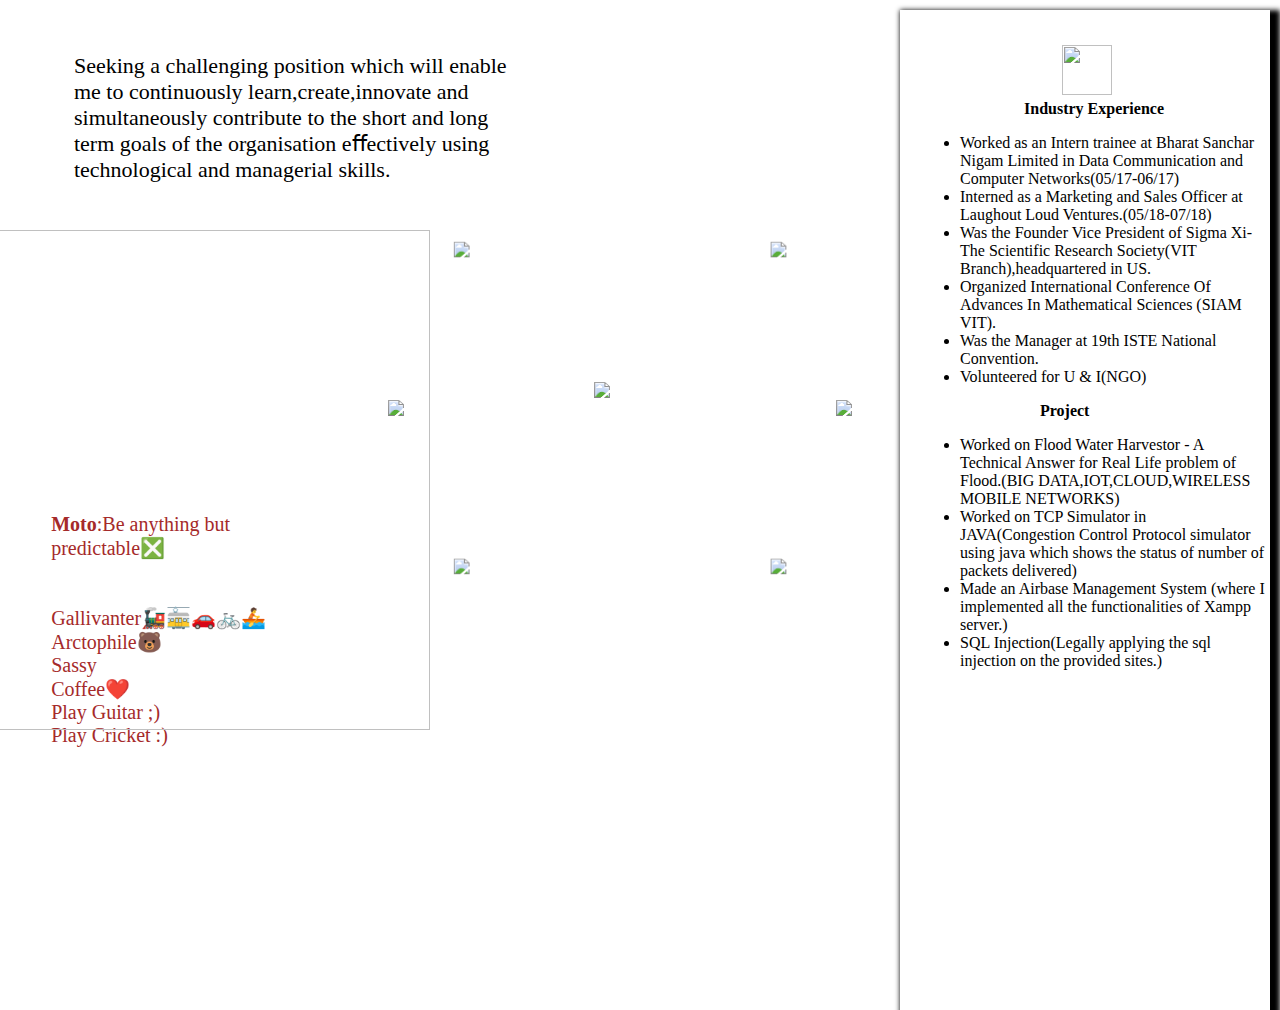
==== index.html @ 77c57bd3 "Add files via upload" ====
<!DOCTYPE HTML>

<html>   
<head>
<title>SNEHIL </title>
<link rel="stylesheet" type="text/css" href="./CSS/snehil.css">
</head>
<body background="C:\Users\SnehilDB\Desktop\snehil.jpg" >
<script src=".\js\snehil.js"></script>
    <div>
    <div class="tl">
           
        <div class="tla">
                
            Seeking a challenging position which will enable me to continuously learn,create,innovate and simultaneously contribute to the short and long term goals of the organisation eﬀectively using technological and managerial skills. 
                         
        </div>
        
    </div>
   
    <div class="interest">
            <b>Moto</b>:Be anything but predictable❎<br>
            <br>
            <br>
            Gallivanter🚂🚋🚗🚲🚣<br>
            Arctophile🐻<br>
            Sassy<br>
            Coffee❤️<br>
            Play Guitar ;)<br>
            Play Cricket :)
    </div>
    <div class="frameinterest">
            <img src="C:\Users\SnehilDB\Desktop\HTML\html\blackframe.png" height="500px" width="500px">
    </div>
    <div class="workexperience">
        <img src="C:\Users\SnehilDB\Desktop\HTML\html\work.png" border-radius="60%" width="50px" height="50px">
    </div>
    <div class="workexperienceborder">
         </div>    
         <div class="textwork">

                &nbsp &nbsp &nbsp &nbsp  &nbsp  &nbsp &nbsp &nbsp &nbsp &nbsp &nbsp &nbsp &nbsp <b>Industry Experience</b><br>
             <ul>
               <li> Worked as an Intern trainee at Bharat Sanchar Nigam Limited in Data Communication and Computer Networks(05/17-06/17)<br></li>
                <li>Interned as a Marketing and Sales Officer at Laughout Loud Ventures.(05/18-07/18)<br></li>
                <li>Was the Founder Vice President of Sigma Xi-The Scientific Research Society(VIT Branch),headquartered in US.<br></li>
                <li>Organized International Conference Of Advances In Mathematical Sciences (SIAM VIT).<br></li>
                <li>Was the Manager at 19th ISTE National Convention.<br></li>
                <li>Volunteered for U & I(NGO)<br></li>
             </ul>
             &nbsp &nbsp &nbsp &nbsp &nbsp &nbsp  &nbsp  &nbsp &nbsp &nbsp &nbsp &nbsp &nbsp &nbsp &nbsp <b>Project</b><br>
             <ul>
                <li>Worked on Flood Water Harvestor - A Technical Answer for Real Life problem of Flood.(BIG DATA,IOT,CLOUD,WIRELESS MOBILE NETWORKS)<br></li>
                <li>Worked on TCP Simulator in JAVA(Congestion Control Protocol simulator using java which shows the status of number of packets delivered) <br></li>
                <li>Made an Airbase Management System (where I implemented all the functionalities of Xampp  server.)<br></li>
                <li>SQL Injection(Legally applying the sql injection on the provided sites.)<br></li>
             </ul>
         </div>
                            
    <div class='circle-container'>
           

            <a href='#' class='center'><img src="C:\Users\SnehilDB\Desktop\HTML\html\center.png" id="myimage1" onclick="rotateImage1(id)"></a>
            <a href='https://www.facebook.com/profile.php?id=100009450449405' class='deg0' target="_blank"><img src="C:\Users\SnehilDB\Desktop\HTML\html\facebook.png"  id="myimage2" onclick="rotateImage1(id)"></a>
            <a href='https://www.instagram.com/snehil_lal/?hl=en' class='deg45' target="_blank"><img src='C:\Users\SnehilDB\Desktop\HTML\html\insta.png'  id="myimage3" onclick="rotateImage1(id)"></a>
            <a href='https://nam.delve.office.com/?u=0733cc33-0014-4886-a5b1-882d7a492a71&v=work' class='deg135' target="_blank"><img src='C:\Users\SnehilDB\Desktop\HTML\html\outlook.png' id="myimage4" onclick="rotateImage1(id)"></a>
            <a href='https://www.linkedin.com/in/snehil-72606b153/' class='deg180' target="_blank"><img src='C:\Users\SnehilDB\Desktop\HTML\html\linkedin.png'  id="myimage5" onclick="rotateImage1(id)"></a>
            <a href='https://mail.google.com/mail/u/0/#inbox' class='deg225' target="_blank"><img src='C:\Users\SnehilDB\Desktop\HTML\html\gmail.png'  id="myimage6" onclick="rotateImage1(id)"></a>
            <a href='https://twitter.com/Snehil26089819' class='deg315' target="_blank"><img src='C:\Users\SnehilDB\Desktop\HTML\html\twitter.png'  id="myimage7" onclick="rotateImage1(id)"></a>
        </div>

</div>

</body>



</html>
---- CSS/snehil.css ----
.tl {
    position:absolute;
    top:1%;
    left:2%;
    right:35%;
    bottom:45%;
    font-size: 25px;
    background-image: url("C:/Users/SnehilDB/Desktop/HTML/html/cloud1.png");
    background-repeat: no-repeat;
    background-size: 500px 270px; 
}

.tla{
    position: absolute;
    top:9%;
    left: 6%;
    right: 40%;
    bottom: 75%;
    
    font-size: 22px;

}



.center{
    position:absolute;
    top:40%;
    left:30%;
    right:30%;
    bottom:20%;
    font-size: 25px;     
}
.circle-container {
    	position: absolute;
        width: 75em;
    	height: 50em;
    	 	
    	
    	margin: 1.5em auto 0;
    }
    .circle-container a {
        
    	display: block;
    	position: absolute;
    	top: 50%; left: 53%;
    	width: 10em; height: 10em;
    	margin: -2em;
    }
    .circle-container img { display: block; width: 30%; }
    .deg0 { transform: translate(14em); } /* 12em = half the width of the wrapper */
    .deg45 { transform: rotate(45deg) translate(14em) rotate(-45deg); }
    .deg135 { transform: rotate(135deg) translate(14em) rotate(-135deg); }
    .deg180 { transform: translate(-14em); }
    .deg225 { transform: rotate(225deg) translate(14em) rotate(-225deg); }
    .deg315 { transform: rotate(315deg) translate(14em) rotate(-315deg); }



    .interest{
        font-size: 20px;
        position: absolute;
        right:75%;
        top:57%;
        left:4%;
        bottom:2%;
        color: brown;
        
    }
    .workexperience{
        position: absolute;
        top:5%;
        right: 290%;
        left:83%;
        bottom: 90%;
        
    }
    .frameinterest{
        position: absolute;
        top:230px;
        bottom:1px;
        left:-70px;
        right: 500px;
        
    }
  
    .workexperienceborder{
        position: absolute;
        top:10px;
        right:10px;
        left:900px;
        bottom:-110px;
        box-shadow: 5px 5px 5px 5px black;

    }
   #myimage1:hover{
    transform : rotate(45deg);
   } 

   .textwork{
    position: absolute;
        top:100px;
        right:15px;
        left:920px;
        bottom:60px;

   }
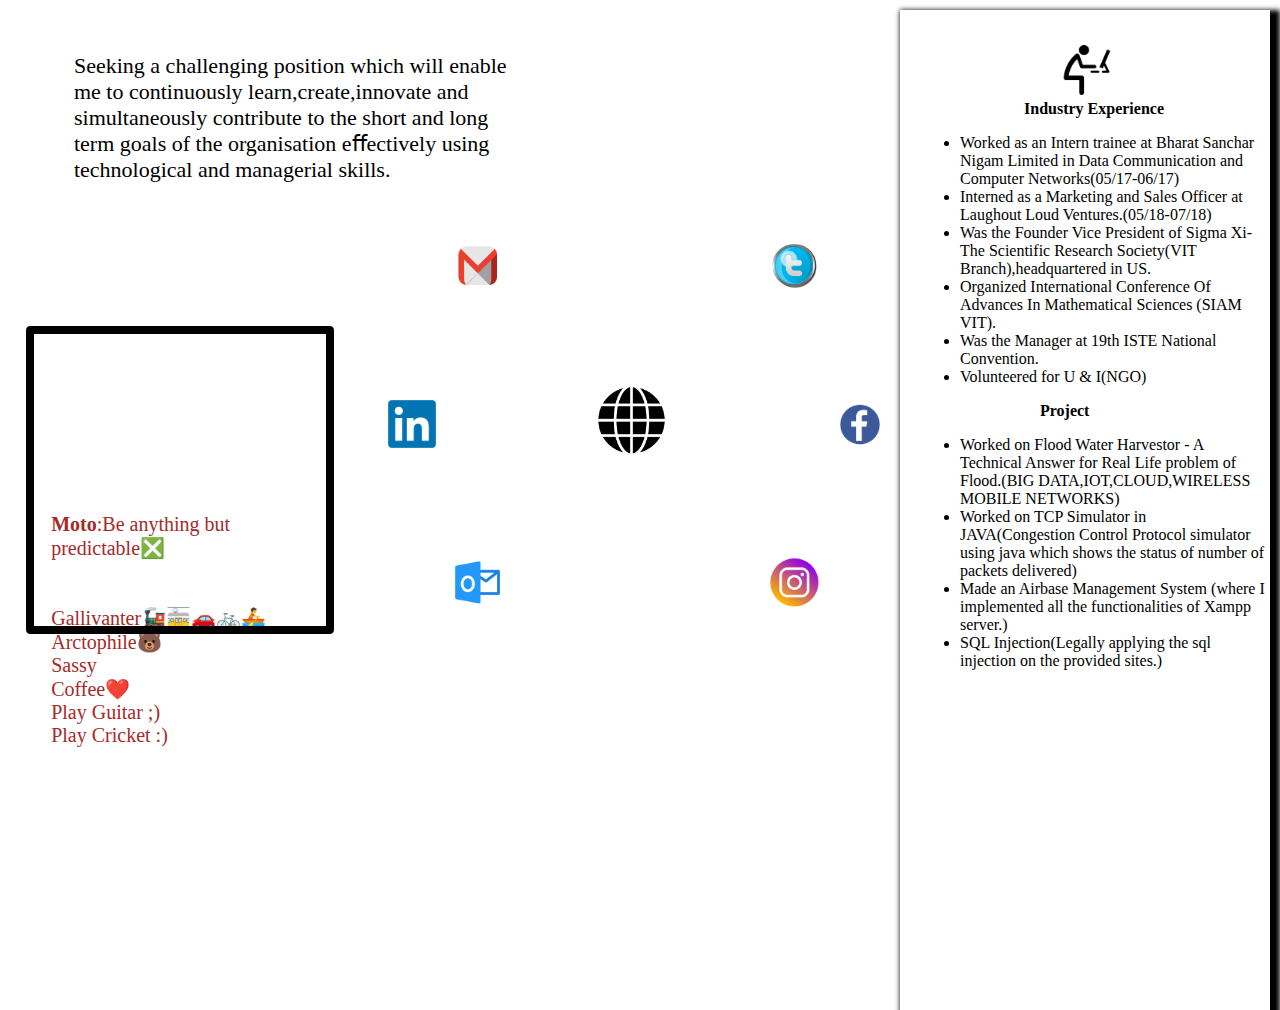
==== commit a7682d2a: "Update index.html" ====
--- a/index.html
+++ b/index.html
@@ -3,10 +3,10 @@
 <html>   
 <head>
 <title>SNEHIL </title>
-<link rel="stylesheet" type="text/css" href="./CSS/snehil.css">
+<link rel="stylesheet" type="text/css" href="CSS/snehil.css">
 </head>
-<body background="C:\Users\SnehilDB\Desktop\snehil.jpg" >
-<script src=".\js\snehil.js"></script>
+<body background="snehil.jpg" >
+<script src="js\snehil.js"></script>
     <div>
     <div class="tl">
            
@@ -30,10 +30,10 @@
             Play Cricket :)
     </div>
     <div class="frameinterest">
-            <img src="C:\Users\SnehilDB\Desktop\HTML\html\blackframe.png" height="500px" width="500px">
+            <img src="blackframe.png" height="500px" width="500px">
     </div>
     <div class="workexperience">
-        <img src="C:\Users\SnehilDB\Desktop\HTML\html\work.png" border-radius="60%" width="50px" height="50px">
+        <img src="work.png" border-radius="60%" width="50px" height="50px">
     </div>
     <div class="workexperienceborder">
          </div>    
@@ -60,13 +60,13 @@
     <div class='circle-container'>
            
 
-            <a href='#' class='center'><img src="C:\Users\SnehilDB\Desktop\HTML\html\center.png" id="myimage1" onclick="rotateImage1(id)"></a>
-            <a href='https://www.facebook.com/profile.php?id=100009450449405' class='deg0' target="_blank"><img src="C:\Users\SnehilDB\Desktop\HTML\html\facebook.png"  id="myimage2" onclick="rotateImage1(id)"></a>
-            <a href='https://www.instagram.com/snehil_lal/?hl=en' class='deg45' target="_blank"><img src='C:\Users\SnehilDB\Desktop\HTML\html\insta.png'  id="myimage3" onclick="rotateImage1(id)"></a>
-            <a href='https://nam.delve.office.com/?u=0733cc33-0014-4886-a5b1-882d7a492a71&v=work' class='deg135' target="_blank"><img src='C:\Users\SnehilDB\Desktop\HTML\html\outlook.png' id="myimage4" onclick="rotateImage1(id)"></a>
-            <a href='https://www.linkedin.com/in/snehil-72606b153/' class='deg180' target="_blank"><img src='C:\Users\SnehilDB\Desktop\HTML\html\linkedin.png'  id="myimage5" onclick="rotateImage1(id)"></a>
-            <a href='https://mail.google.com/mail/u/0/#inbox' class='deg225' target="_blank"><img src='C:\Users\SnehilDB\Desktop\HTML\html\gmail.png'  id="myimage6" onclick="rotateImage1(id)"></a>
-            <a href='https://twitter.com/Snehil26089819' class='deg315' target="_blank"><img src='C:\Users\SnehilDB\Desktop\HTML\html\twitter.png'  id="myimage7" onclick="rotateImage1(id)"></a>
+            <a href='#' class='center'><img src="center.png" id="myimage1" onclick="rotateImage1(id)"></a>
+            <a href='https://www.facebook.com/profile.php?id=100009450449405' class='deg0' target="_blank"><img src="facebook.png"  id="myimage2" onclick="rotateImage1(id)"></a>
+            <a href='https://www.instagram.com/snehil_lal/?hl=en' class='deg45' target="_blank"><img src='insta.png'  id="myimage3" onclick="rotateImage1(id)"></a>
+            <a href='https://nam.delve.office.com/?u=0733cc33-0014-4886-a5b1-882d7a492a71&v=work' class='deg135' target="_blank"><img src='outlook.png' id="myimage4" onclick="rotateImage1(id)"></a>
+            <a href='https://www.linkedin.com/in/snehil-72606b153/' class='deg180' target="_blank"><img src='linkedin.png'  id="myimage5" onclick="rotateImage1(id)"></a>
+            <a href='https://mail.google.com/mail/u/0/#inbox' class='deg225' target="_blank"><img src='gmail.png'  id="myimage6" onclick="rotateImage1(id)"></a>
+            <a href='https://twitter.com/Snehil26089819' class='deg315' target="_blank"><img src='twitter.png'  id="myimage7" onclick="rotateImage1(id)"></a>
         </div>
 
 </div>
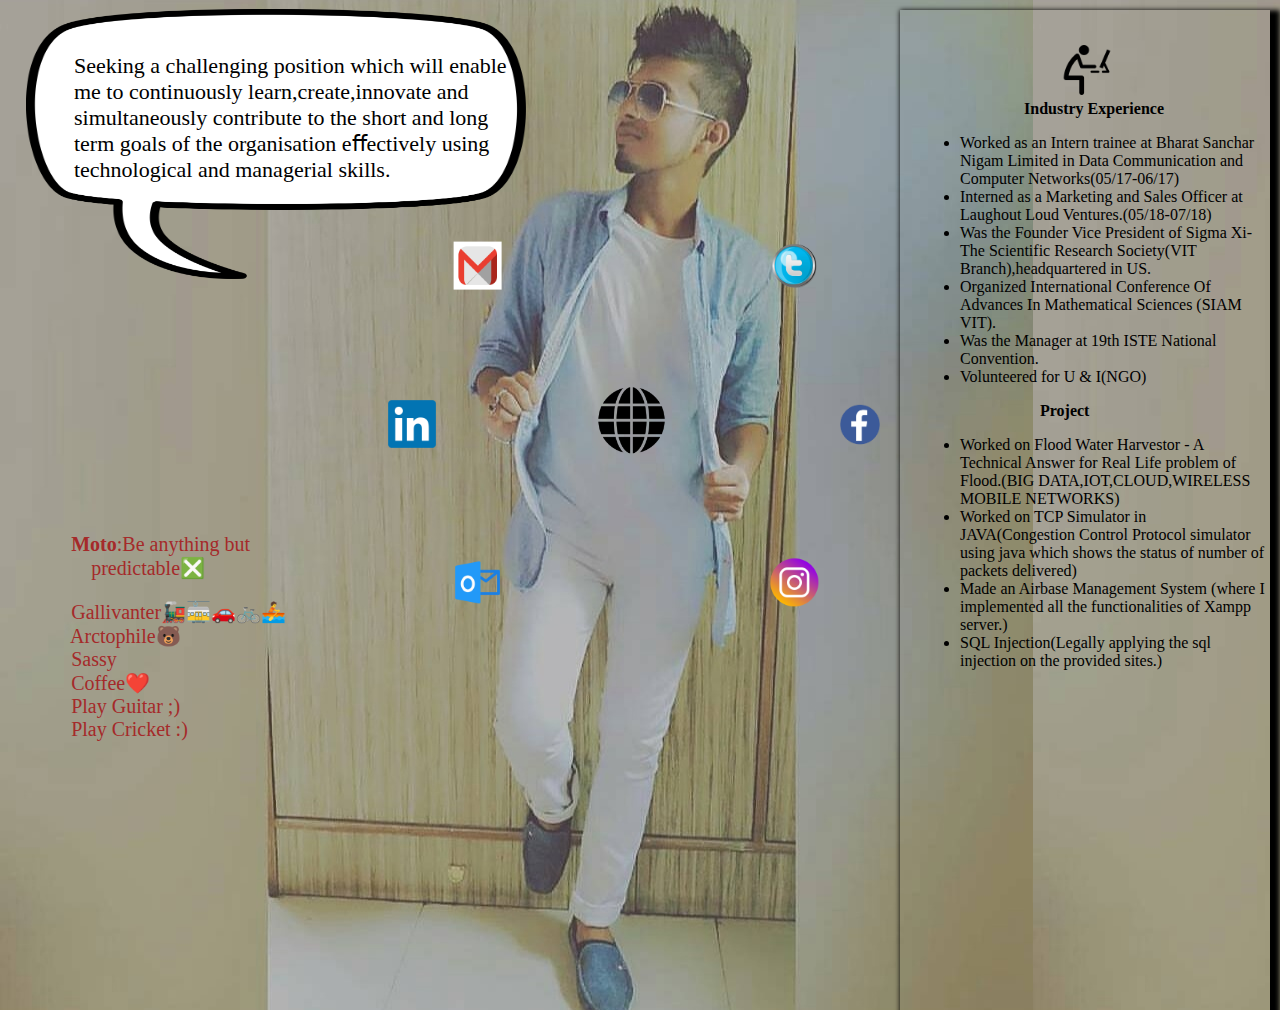
==== commit e56b8e99: "Update index.html" ====
--- a/index.html
+++ b/index.html
@@ -5,8 +5,8 @@
 <title>SNEHIL </title>
 <link rel="stylesheet" type="text/css" href="CSS/snehil.css">
 </head>
-<body background="snehil.jpg" >
-<script src="js\snehil.js"></script>
+<body background="snehil.jpg" onload="startTime()">
+<script src=".\js\snehil.js"></script>
     <div>
     <div class="tl">
            
@@ -19,18 +19,17 @@
     </div>
    
     <div class="interest">
-            <b>Moto</b>:Be anything but predictable❎<br>
-            <br>
-            <br>
-            Gallivanter🚂🚋🚗🚲🚣<br>
-            Arctophile🐻<br>
-            Sassy<br>
-            Coffee❤️<br>
-            Play Guitar ;)<br>
-            Play Cricket :)
+            <p><b>&nbsp &nbsp Moto</b>:Be anything but <br>&nbsp &nbsp &nbsp &nbsp  predictable❎<br></p>
+                        
+            &nbsp &nbsp  Gallivanter🚂🚋🚗🚲🚣<br>
+            &nbsp &nbsp Arctophile🐻<br>
+            &nbsp &nbsp Sassy<br>
+            &nbsp &nbsp Coffee❤️<br>
+            &nbsp &nbsp Play Guitar ;)<br>
+            &nbsp &nbsp Play Cricket :)
     </div>
     <div class="frameinterest">
-            <img src="blackframe.png" height="500px" width="500px">
+           <!----- <img src="C:\Users\SnehilDB\Desktop\HTML\html\blackframe.png" height="500px" width="500px">----->
     </div>
     <div class="workexperience">
         <img src="work.png" border-radius="60%" width="50px" height="50px">
@@ -60,7 +59,7 @@
     <div class='circle-container'>
            
 
-            <a href='#' class='center'><img src="center.png" id="myimage1" onclick="rotateImage1(id)"></a>
+            <a href='#' class='center'><img src="center.png" id="myimage1" ></a>
             <a href='https://www.facebook.com/profile.php?id=100009450449405' class='deg0' target="_blank"><img src="facebook.png"  id="myimage2" onclick="rotateImage1(id)"></a>
             <a href='https://www.instagram.com/snehil_lal/?hl=en' class='deg45' target="_blank"><img src='insta.png'  id="myimage3" onclick="rotateImage1(id)"></a>
             <a href='https://nam.delve.office.com/?u=0733cc33-0014-4886-a5b1-882d7a492a71&v=work' class='deg135' target="_blank"><img src='outlook.png' id="myimage4" onclick="rotateImage1(id)"></a>
@@ -69,6 +68,15 @@
             <a href='https://twitter.com/Snehil26089819' class='deg315' target="_blank"><img src='twitter.png'  id="myimage7" onclick="rotateImage1(id)"></a>
         </div>
 
+     <div id="git">
+     </div>   
+      <div id="table">
+      </div>
+
+    <div id="time">
+
+    </div>   
+
 </div>
 
 </body>
--- a/CSS/snehil.css
+++ b/CSS/snehil.css
@@ -5,7 +5,7 @@
     right:35%;
     bottom:45%;
     font-size: 25px;
-    background-image: url("C:/Users/SnehilDB/Desktop/HTML/html/cloud1.png");
+    background-image: url("cloud1.png");
     background-repeat: no-repeat;
     background-size: 500px 270px; 
 }
@@ -104,4 +104,4 @@
         left:920px;
         bottom:60px;
 
-   }+   }
